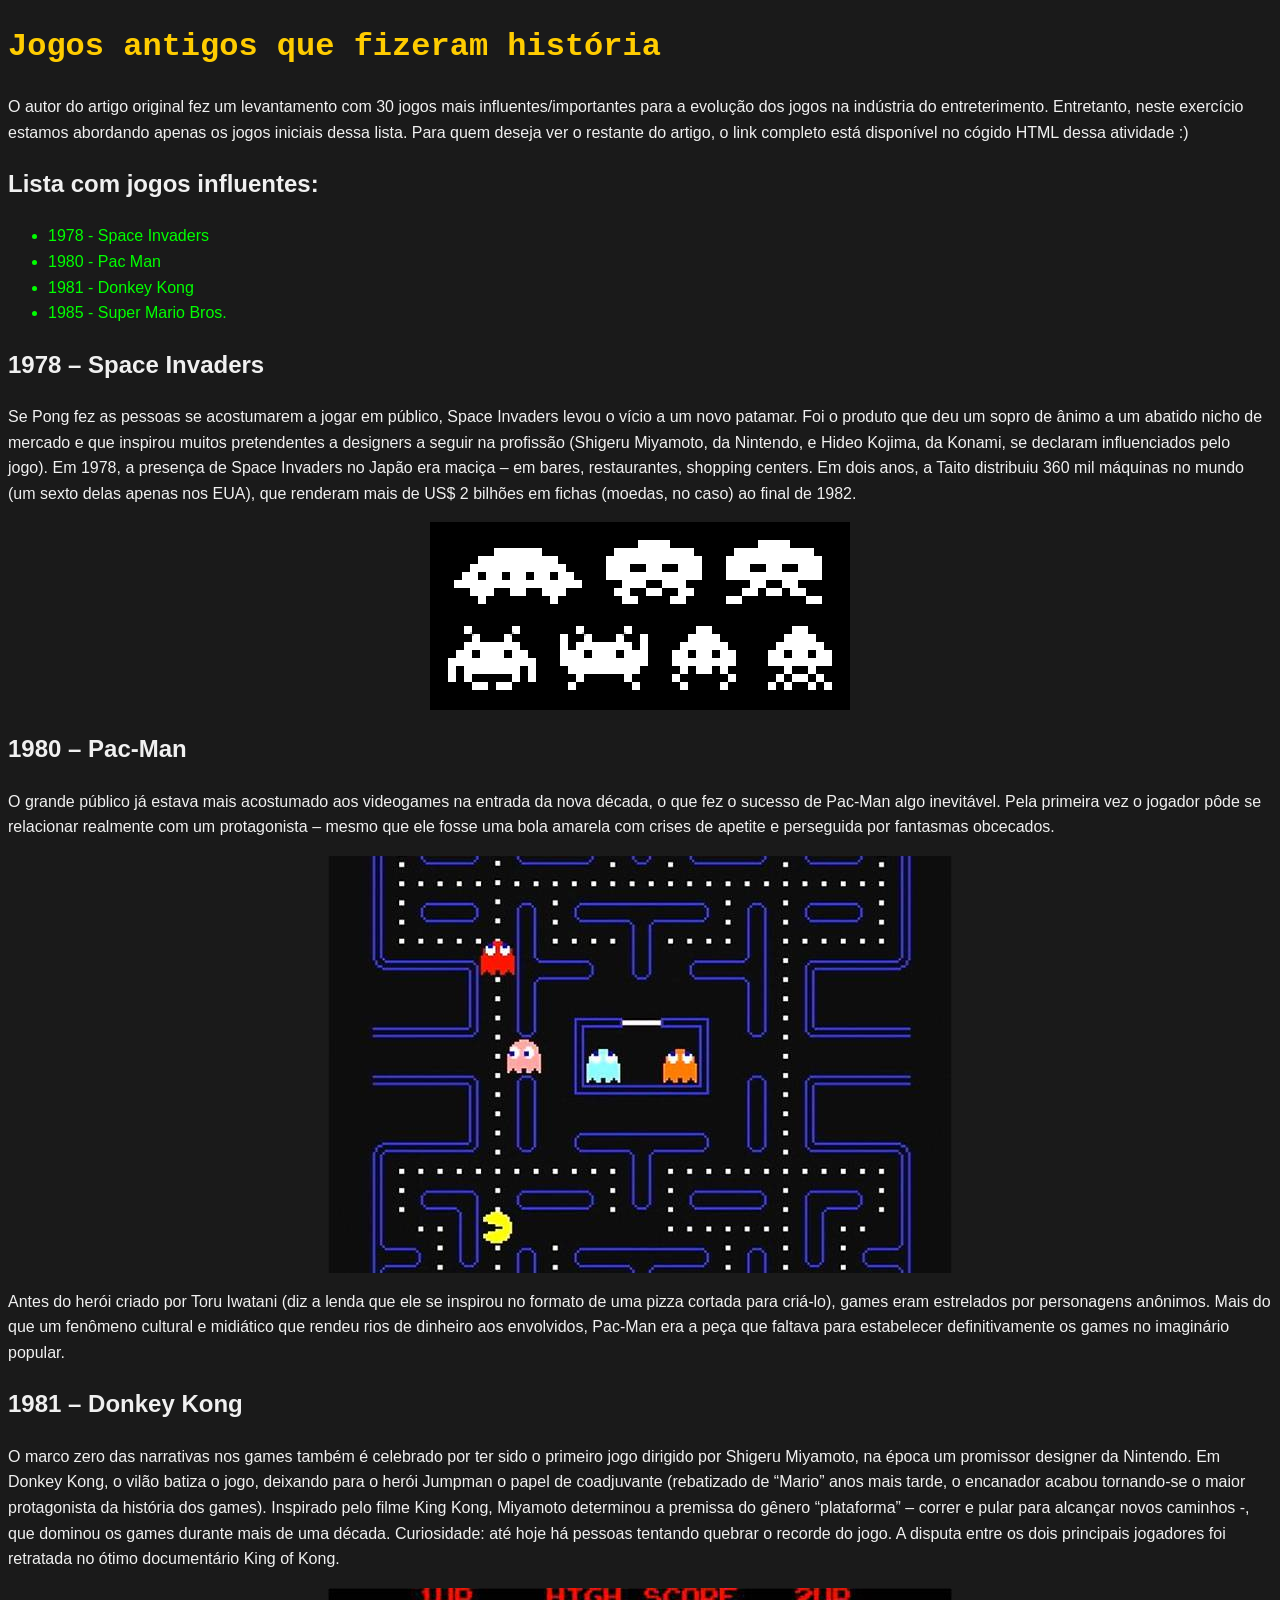
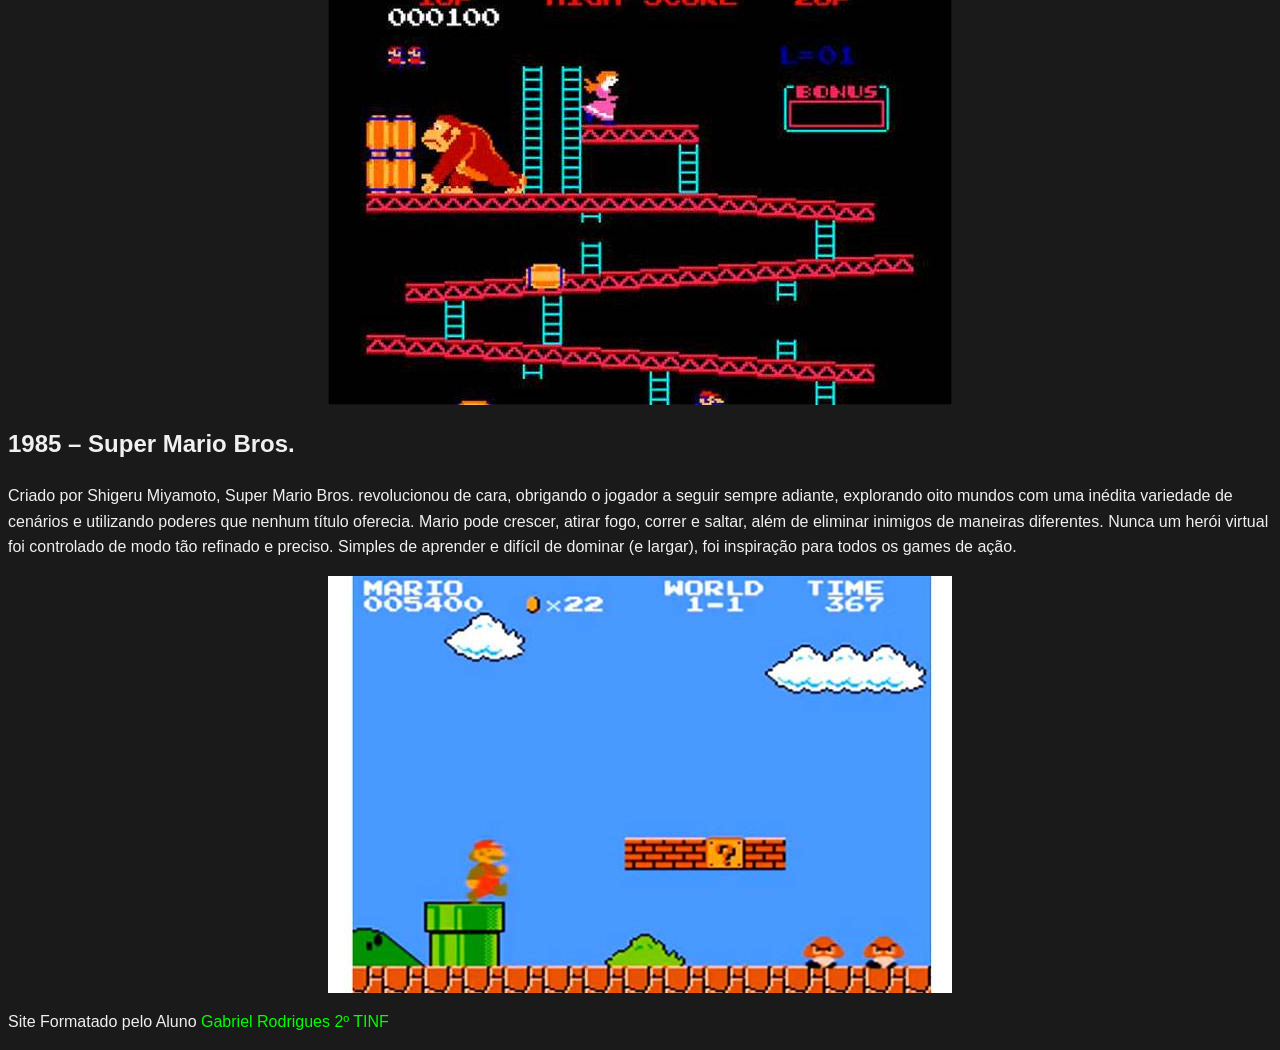
==== index.html @ 4231adf9 "Add files via upload" ====
<!DOCTYPE html>
<html lang="pt-BR">
  <head>
    <meta charset="UTF-8" />
    <meta http-equiv="X-UA-Compatible" content="IE=edge" />
    <meta name="viewport" content="width=device-width, initial-scale=1.0" />
    <title>Exercicio CSS</title>
    
    
    <link rel="preconnect" href="https://fonts.googleapis.com">
    <link rel="preconnect" href="https://fonts.gstatic.com" crossorigin>
    <link href="https://fonts.googleapis.com/css2?family=Press+Start+2P&display=swap" rel="stylesheet">

    
    <link rel="stylesheet" href="estilo.css" />
  </head>
  <!--Essa página foi criada utilizando como base de fonte o artigo do site: super.abril.com.br/tecnologia/os-30-games-mais-importantes-de-todos-os-tempos/ 
Autor: Pablo Miyazawa Atualizado em 27 mar 2020 
-->
  <body>
    <div id="intro-pag">
      <h1>Jogos antigos que fizeram história</h1>
      <p>
        O autor do artigo original fez um levantamento com 30 jogos mais
        influentes/importantes para a evolução dos jogos na indústria do
        entreterimento. Entretanto, neste exercício estamos abordando apenas os
        jogos iniciais dessa lista. Para quem deseja ver o restante do artigo, o
        link completo está disponível no cógido HTML dessa atividade :)
      </p>
      <h2>Lista com jogos influentes:</h2>
      <nav>
        <ul>
          <a href="#space"><li>1978 - Space Invaders</li></a>
          <a href="#pac"><li>1980 - Pac Man</li></a>
          <a href="#dk"><li>1981 - Donkey Kong</li></a>
          <a href="#mario"><li>1985 - Super Mario Bros.</li></a>
        </ul>
      </nav>
    </div>
    <div class="conteudo-padrao">
      <h2 id="space">1978 – Space Invaders</h2>
      <p>
        Se Pong fez as pessoas se acostumarem a jogar em público, Space Invaders
        levou o vício a um novo patamar. Foi o produto que deu um sopro de ânimo
        a um abatido nicho de mercado e que inspirou muitos pretendentes a
        designers a seguir na profissão (Shigeru Miyamoto, da Nintendo, e Hideo
        Kojima, da Konami, se declaram influenciados pelo jogo). Em 1978, a
        presença de Space Invaders no Japão era maciça – em bares, restaurantes,
        shopping centers. Em dois anos, a Taito distribuiu 360 mil máquinas no
        mundo (um sexto delas apenas nos EUA), que renderam mais de US$ 2
        bilhões em fichas (moedas, no caso) ao final de 1982.
      </p>
       <img src="img/Spaceinvaders.png" style="display: block; margin: 0 auto;">
    </div>
    <div class="conteudo-padrao">
      <h2 id="pac">1980 – Pac-Man</h2>
      <p>
        O grande público já estava mais acostumado aos videogames na entrada da
        nova década, o que fez o sucesso de Pac-Man algo inevitável. Pela
        primeira vez o jogador pôde se relacionar realmente com um protagonista
        – mesmo que ele fosse uma bola amarela com crises de apetite e
        perseguida por fantasmas obcecados.
      </p>

      <img src="img/pacman.jpg" style="display: block; margin: 0 auto;">
      <p>
        Antes do herói criado por Toru Iwatani (diz a lenda que ele se inspirou
        no formato de uma pizza cortada para criá-lo), games eram estrelados por
        personagens anônimos. Mais do que um fenômeno cultural e midiático que
        rendeu rios de dinheiro aos envolvidos, Pac-Man era a peça que faltava
        para estabelecer definitivamente os games no imaginário popular.
      </p>
    </div>

    <div class="conteudo-padrao">
      <h2 id="dk">1981 – Donkey Kong</h2>
      <p>
        O marco zero das narrativas nos games também é cele­brado por ter sido o
        primeiro jogo dirigido por Shigeru Miyamoto, na época um promissor
        designer da Nintendo. Em Donkey Kong, o vilão batiza o jogo, deixando
        para o herói Jumpman o papel de coadjuvante (rebatizado de “Mario” anos
        mais tarde, o encanador acabou tornando-se o maior protagonista da
        história dos games). Inspirado pelo filme King Kong, Miyamoto
        deter­minou a premissa do gênero “plataforma” – correr e pular para
        alcançar novos caminhos -, que dominou os games durante mais de uma
        década. Curiosidade: até hoje há pessoas tentando quebrar o recorde do
        jogo. A disputa entre os dois principais jogadores foi retratada no
        ótimo documentário King of Kong.
      </p>
      <img src="img/dk.jpg" style="display: block; margin: 0 auto;">
    </div>

    <div class="conteudo-padrao">
      <h2 id="mario">1985 – Super Mario Bros.</h2>
       <p>
        Criado por Shigeru Miyamoto, Super Mario Bros. revolucionou de cara,
        obrigando o jogador a seguir sempre adiante, explorando oito mundos com
        uma inédita variedade de cenários e utilizando poderes que nenhum título
        oferecia. Mario pode crescer, atirar fogo, correr e saltar, além de
        eliminar inimigos de maneiras diferentes. Nunca um herói virtual foi
        controlado de modo tão refinado e preciso. Simples de aprender e difícil
        de dominar (e largar), foi inspiração para todos os games de ação.
      </p>
      
      <img src="img/mario.jpg" style="display: block; margin: 0 auto;">
     
    </div>
       

    <footer>
    <p> Site Formatado pelo Aluno
        <a href="aluno.html"> Gabriel Rodrigues 2º TINF </a>
    </p>
</footer>
  </body>
</html>
---- estilo.css ----
body {
    background-color: #1a1a1a;
    color: #f0f0f0;            
    font-family: Arial, sans-serif;
    line-height: 1.6;
}

h1{
    color: #ffcc00; 
    font-family: "Courier New", Courier, monospace;
}

a {
    color: #00ff00;
    text-decoration: none;
}

a:hover {
    text-decoration: underline;
}
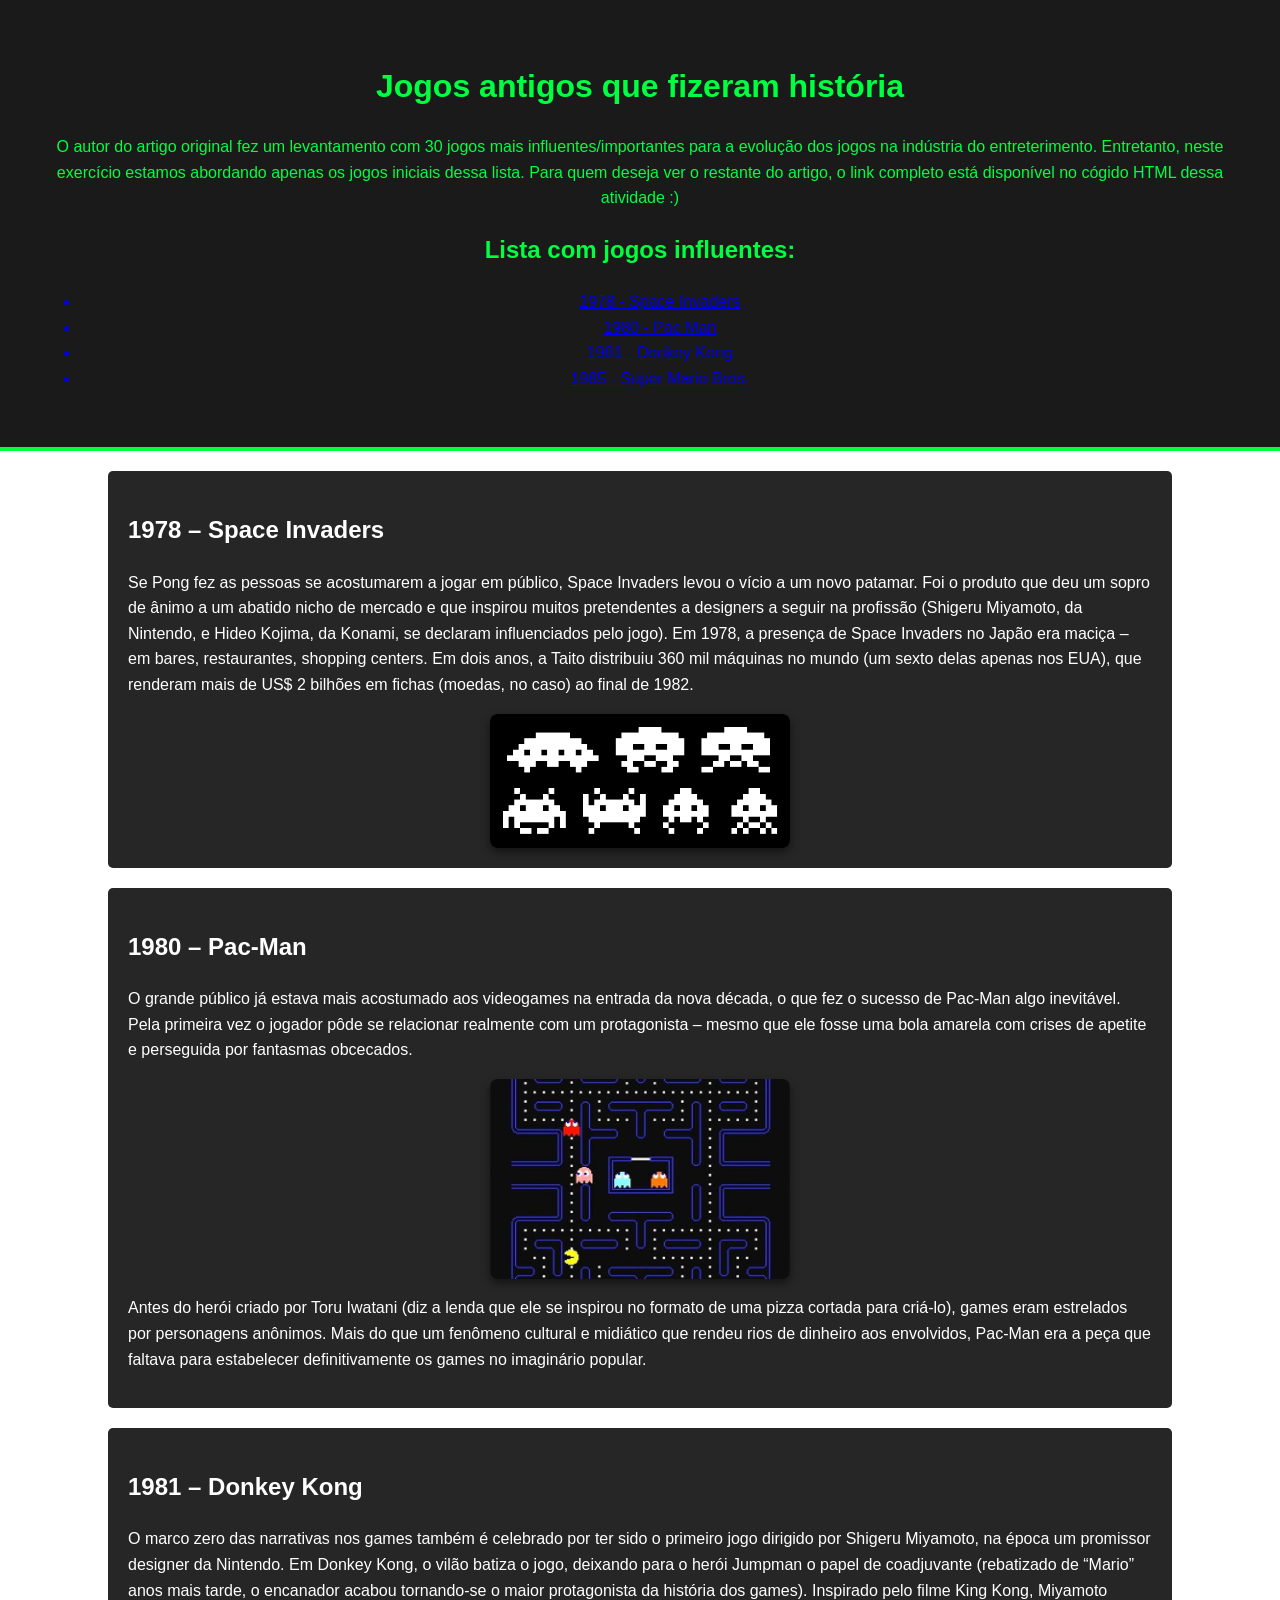
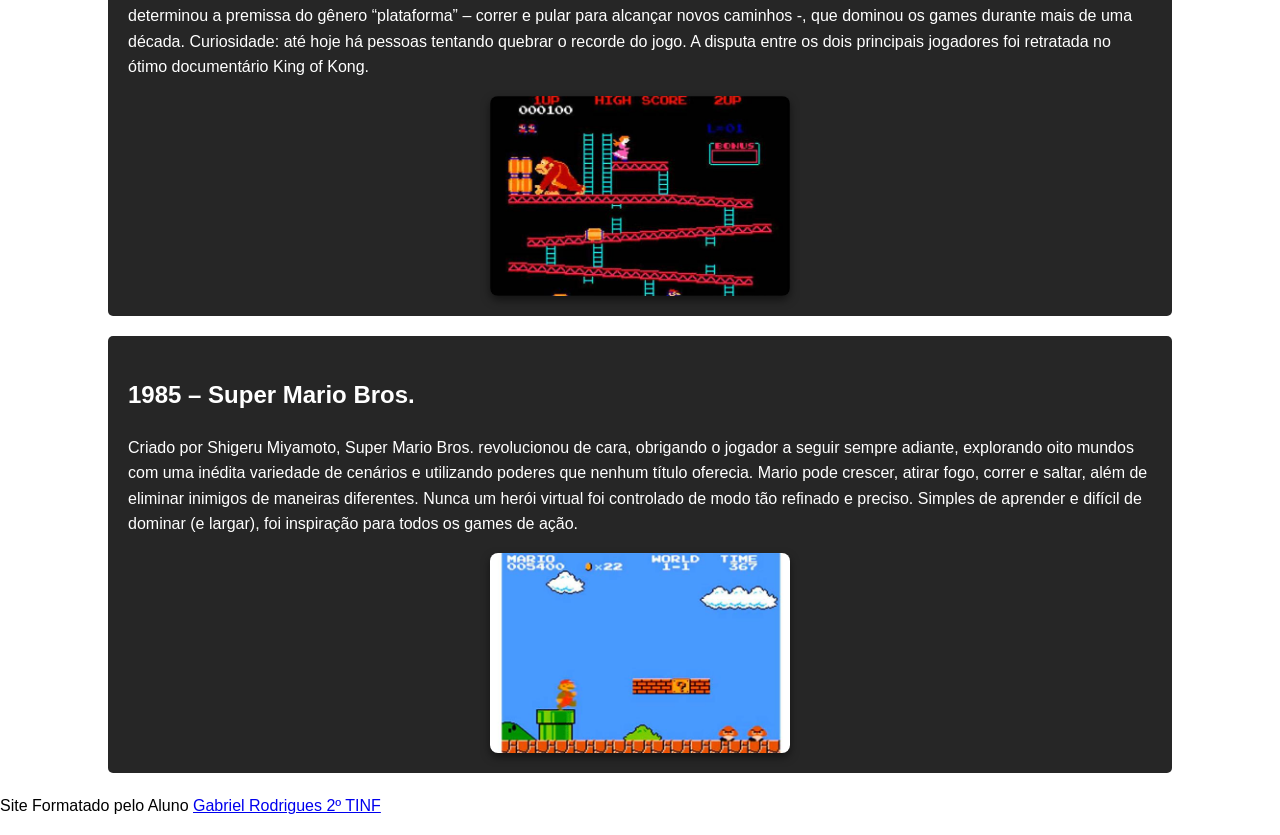
==== commit 876c097a: "Add files via upload" ====
--- a/index.html
+++ b/index.html
@@ -5,12 +5,6 @@
     <meta http-equiv="X-UA-Compatible" content="IE=edge" />
     <meta name="viewport" content="width=device-width, initial-scale=1.0" />
     <title>Exercicio CSS</title>
-    
-    
-    <link rel="preconnect" href="https://fonts.googleapis.com">
-    <link rel="preconnect" href="https://fonts.gstatic.com" crossorigin>
-    <link href="https://fonts.googleapis.com/css2?family=Press+Start+2P&display=swap" rel="stylesheet">
-
     
     <link rel="stylesheet" href="estilo.css" />
   </head>
--- a/estilo.css
+++ b/estilo.css
@@ -1,21 +1,59 @@
+
 body {
-    background-color: #1a1a1a;
-    color: #f0f0f0;            
-    font-family: Arial, sans-serif;
+    font-family: 'Segoe UI', Tahoma, Geneva, Verdana, sans-serif;
+    margin: 0;
+    padding: 0;
     line-height: 1.6;
 }
 
-h1{
-    color: #ffcc00; 
-    font-family: "Courier New", Courier, monospace;
+img {
+    max-width: 300px;
+    height: auto;
+    border-radius: 8px;
+    box-shadow: 0 4px 8px rgba(0,0,0,0.5);
 }
 
-a {
-    color: #00ff00;
-    text-decoration: none;
+
+#intro-pag {
+    background-color: #1a1a1a;
+    color: #00ff41; 
+    padding: 40px;
+    text-align: center;
+    border-bottom: 4px solid #00ff41;
 }
 
-a:hover {
-    text-decoration: underline;
+.conteudo-padrao {
+    background-color: #262626;
+    color: #ffffff;
+    padding: 20px;
+    margin: 20px auto;
+    width: 80%;
+    border-radius: 5px;
 }
 
+
+.pagina-aluno {
+    background-color: #0d0221;
+}
+
+.pagina-aluno #intro-pag {
+    background-color: #261447;
+    color: #ff9e00; 
+    border-bottom: 4px solid #ff9e00;
+}
+
+.pagina-aluno .conteudo-padrao {
+    background-color: #210b2c;
+    color: #e0e0e0;
+    border-left: 5px solid #ff9e00; 
+}
+
+.pagina-aluno a {
+    color: #ff9e00;
+    text-decoration: none;
+    font-weight: bold;
+}
+
+.pagina-aluno li {
+    margin-bottom: 10px;
+}
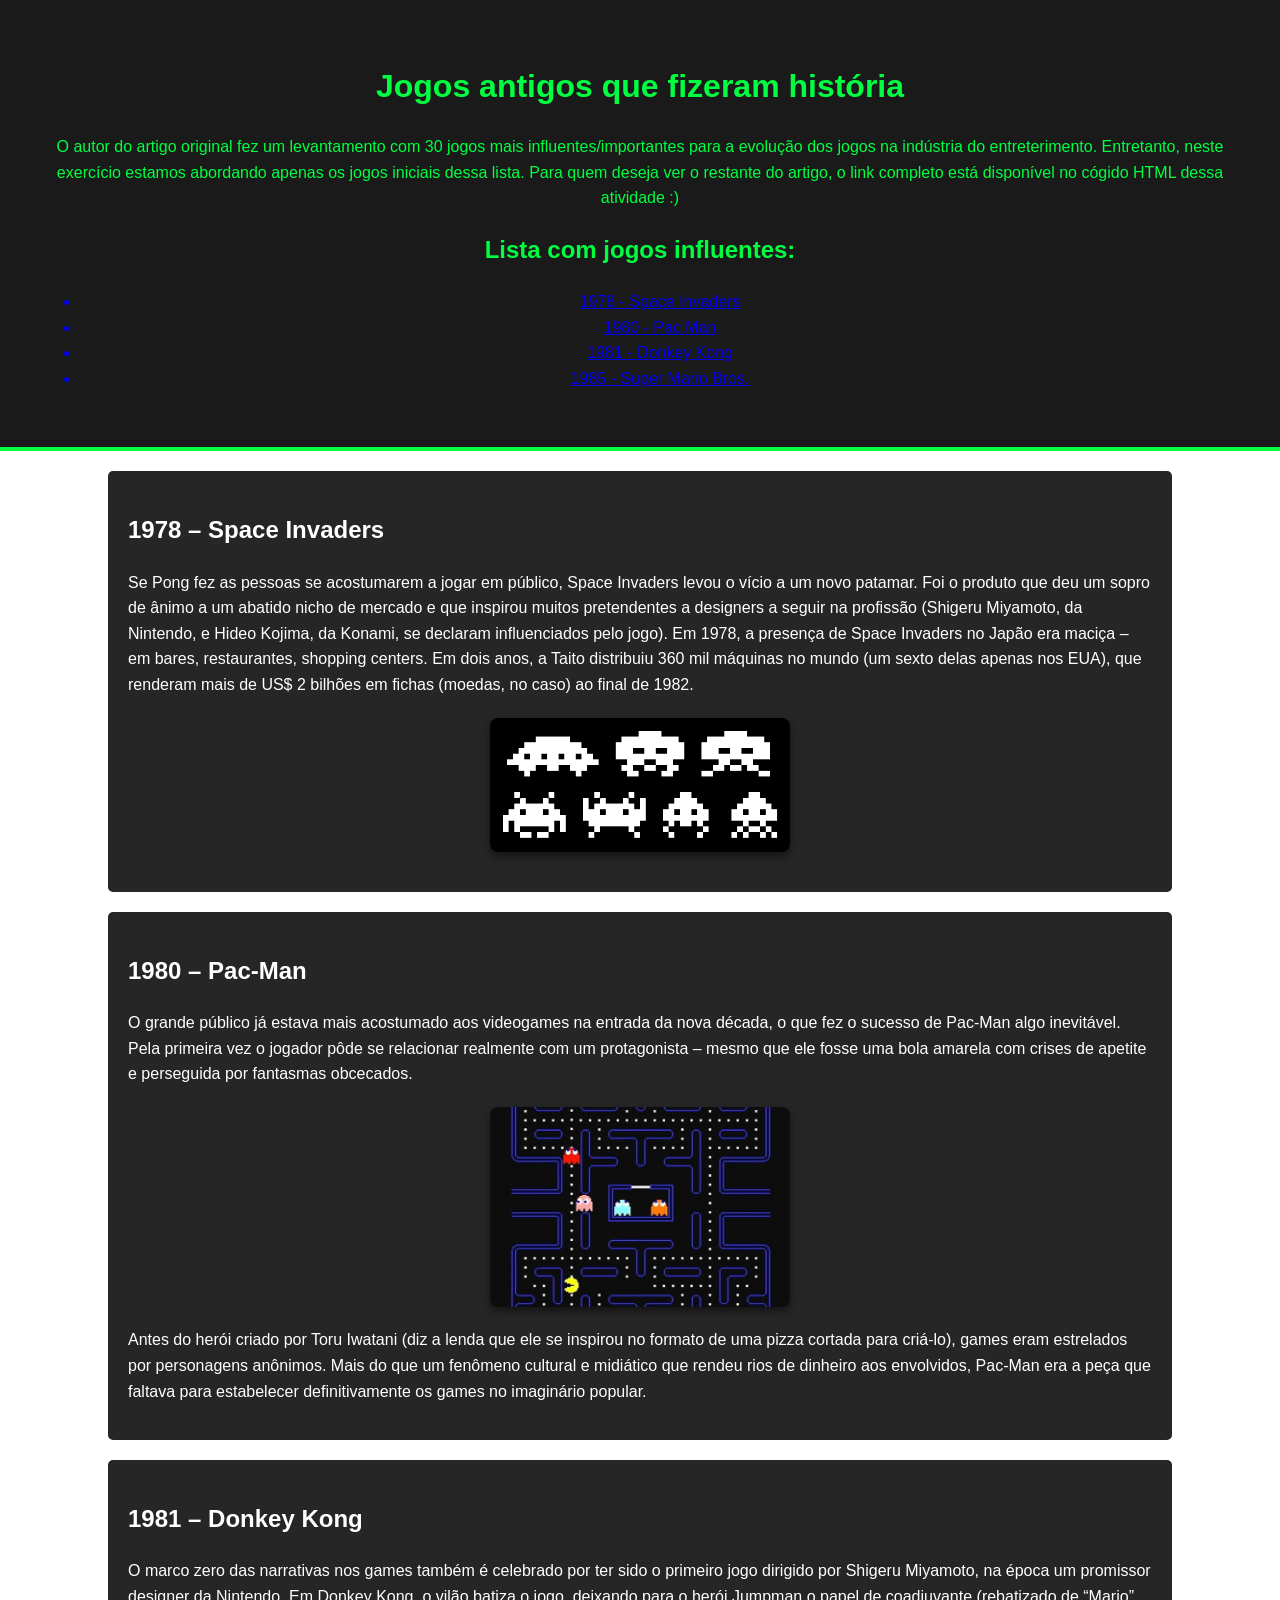
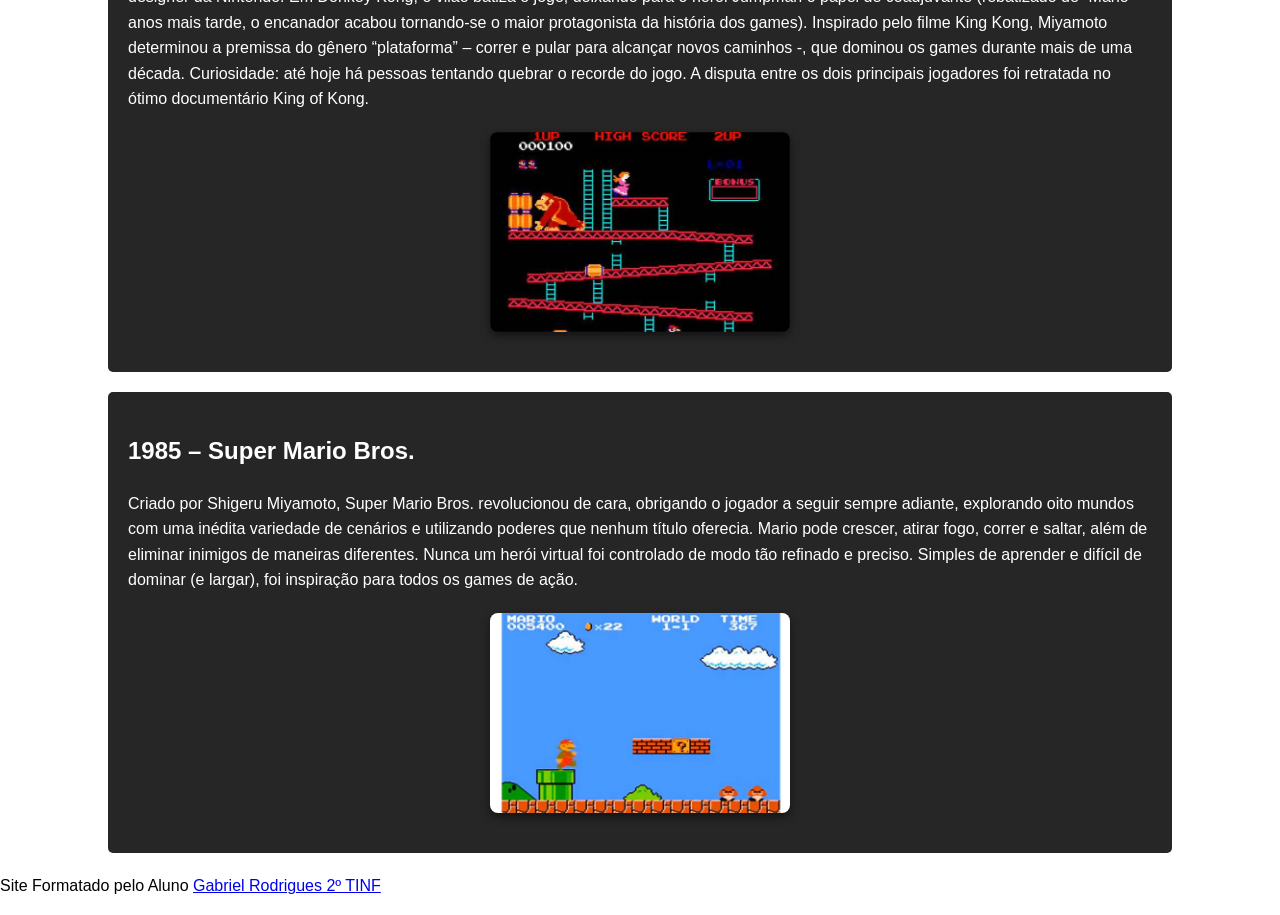
==== commit 7b3fb3e4: "Add files via upload" ====
--- a/index.html
+++ b/index.html
@@ -44,7 +44,7 @@
         mundo (um sexto delas apenas nos EUA), que renderam mais de US$ 2
         bilhões em fichas (moedas, no caso) ao final de 1982.
       </p>
-       <img src="img/Spaceinvaders.png" style="display: block; margin: 0 auto;">
+       <img src="img/Spaceinvaders.png" >
     </div>
     <div class="conteudo-padrao">
       <h2 id="pac">1980 – Pac-Man</h2>
@@ -56,7 +56,7 @@
         perseguida por fantasmas obcecados.
       </p>
 
-      <img src="img/pacman.jpg" style="display: block; margin: 0 auto;">
+      <img src="img/pacman.jpg" >
       <p>
         Antes do herói criado por Toru Iwatani (diz a lenda que ele se inspirou
         no formato de uma pizza cortada para criá-lo), games eram estrelados por
@@ -81,7 +81,7 @@
         jogo. A disputa entre os dois principais jogadores foi retratada no
         ótimo documentário King of Kong.
       </p>
-      <img src="img/dk.jpg" style="display: block; margin: 0 auto;">
+      <img src="img/dk.jpg" >
     </div>
 
     <div class="conteudo-padrao">
@@ -96,7 +96,7 @@
         de dominar (e largar), foi inspiração para todos os games de ação.
       </p>
       
-      <img src="img/mario.jpg" style="display: block; margin: 0 auto;">
+      <img src="img/mario.jpg" >
      
     </div>
        
--- a/estilo.css
+++ b/estilo.css
@@ -1,3 +1,4 @@
+
 
 body {
     font-family: 'Segoe UI', Tahoma, Geneva, Verdana, sans-serif;
@@ -6,8 +7,11 @@
     line-height: 1.6;
 }
 
-img {
-    max-width: 300px;
+
+.conteudo-padrao img {
+    display: block;   
+    margin: 20px auto; 
+    max-width: 300px;  
     height: auto;
     border-radius: 8px;
     box-shadow: 0 4px 8px rgba(0,0,0,0.5);
@@ -30,6 +34,7 @@
     width: 80%;
     border-radius: 5px;
 }
+
 
 
 .pagina-aluno {
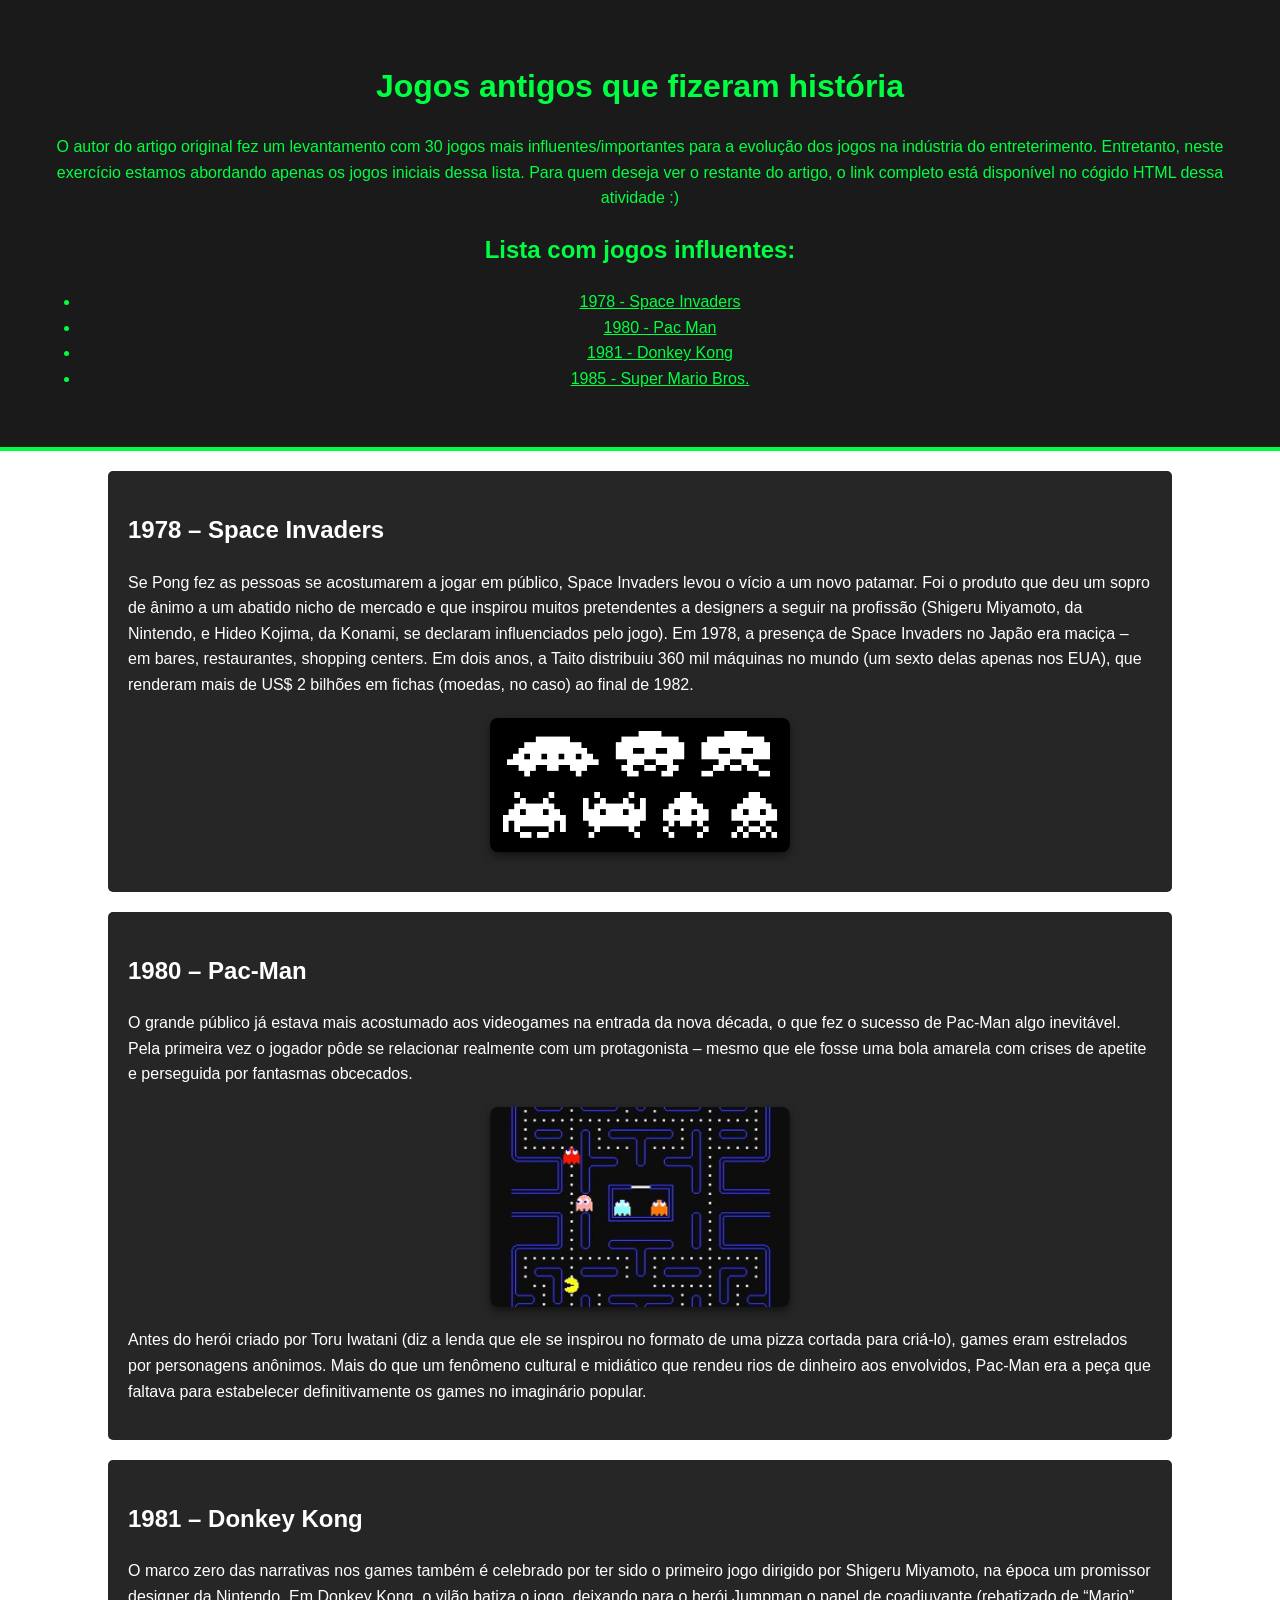
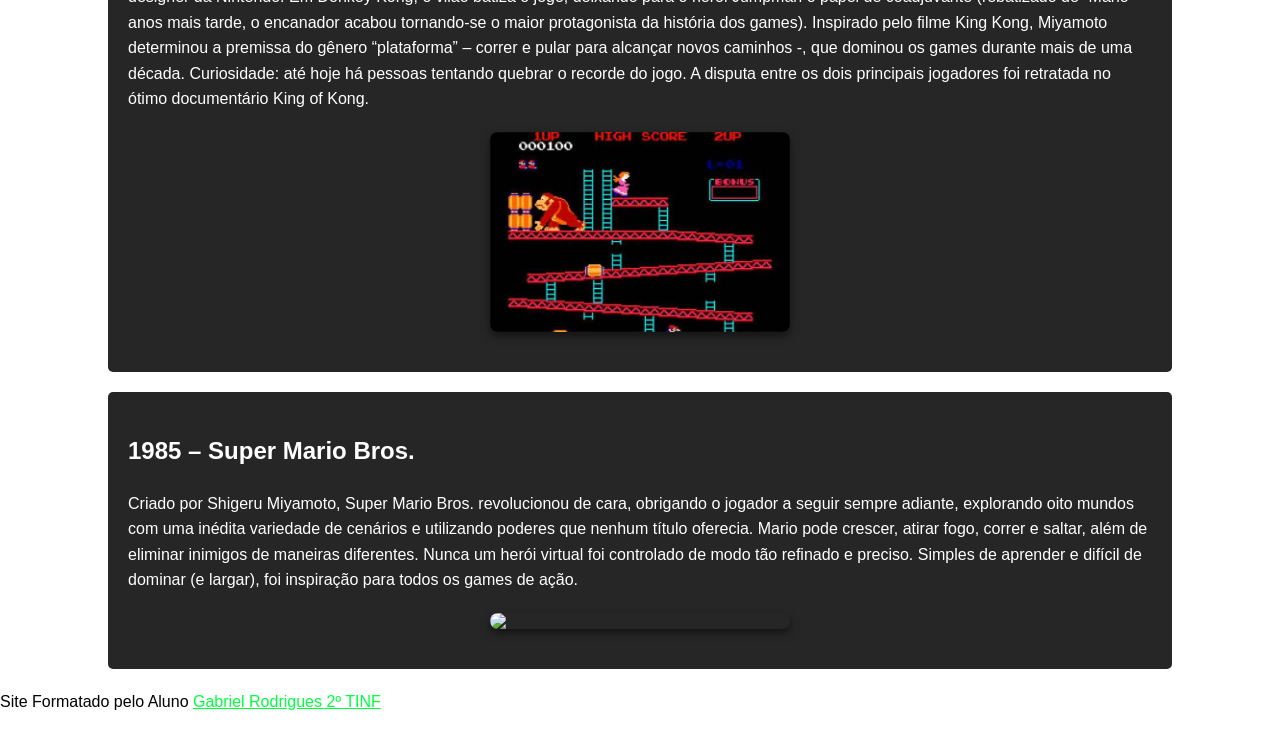
==== commit cef52f12: "Add files via upload" ====
--- a/index.html
+++ b/index.html
@@ -96,7 +96,7 @@
         de dominar (e largar), foi inspiração para todos os games de ação.
       </p>
       
-      <img src="img/mario.jpg" >
+      <img src="img/mario.png" >
      
     </div>
        
--- a/estilo.css
+++ b/estilo.css
@@ -61,4 +61,8 @@
 
 .pagina-aluno li {
     margin-bottom: 10px;
+}
+
+a{
+    color:#00ff41
 }
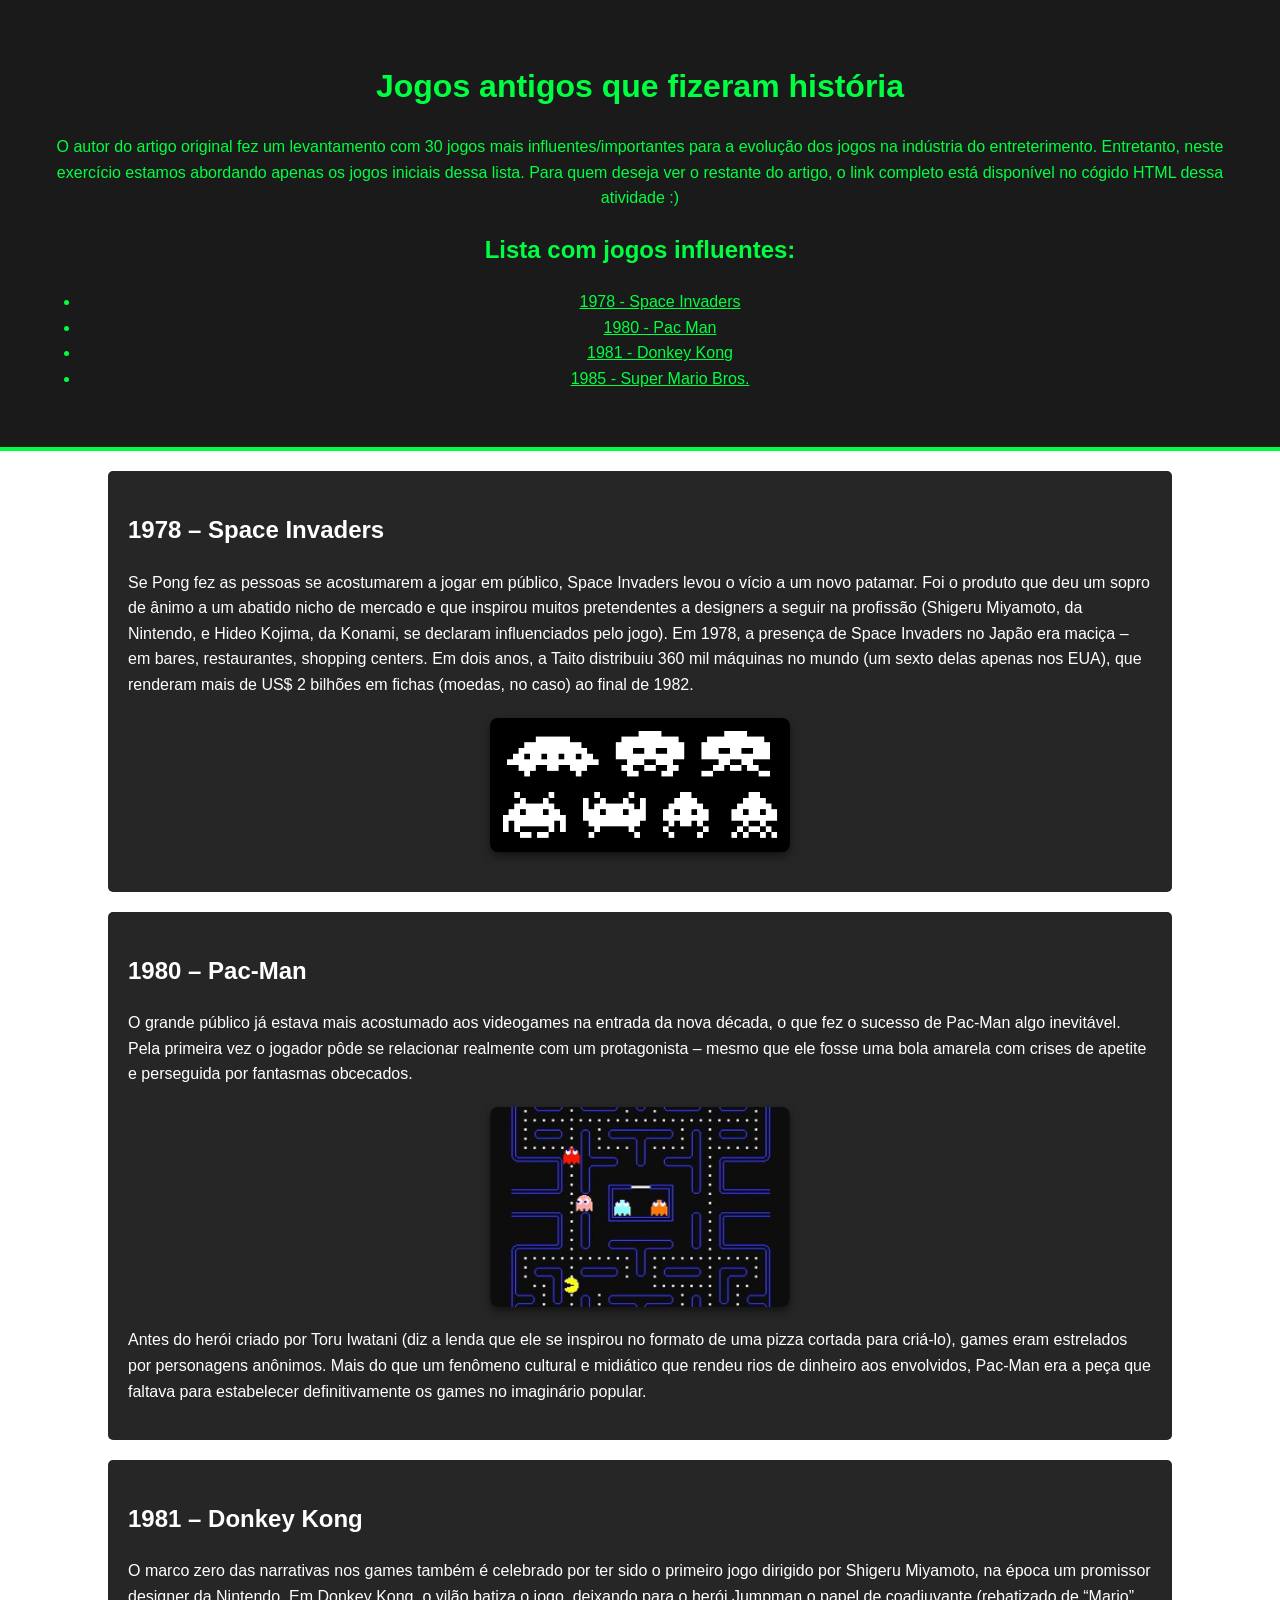
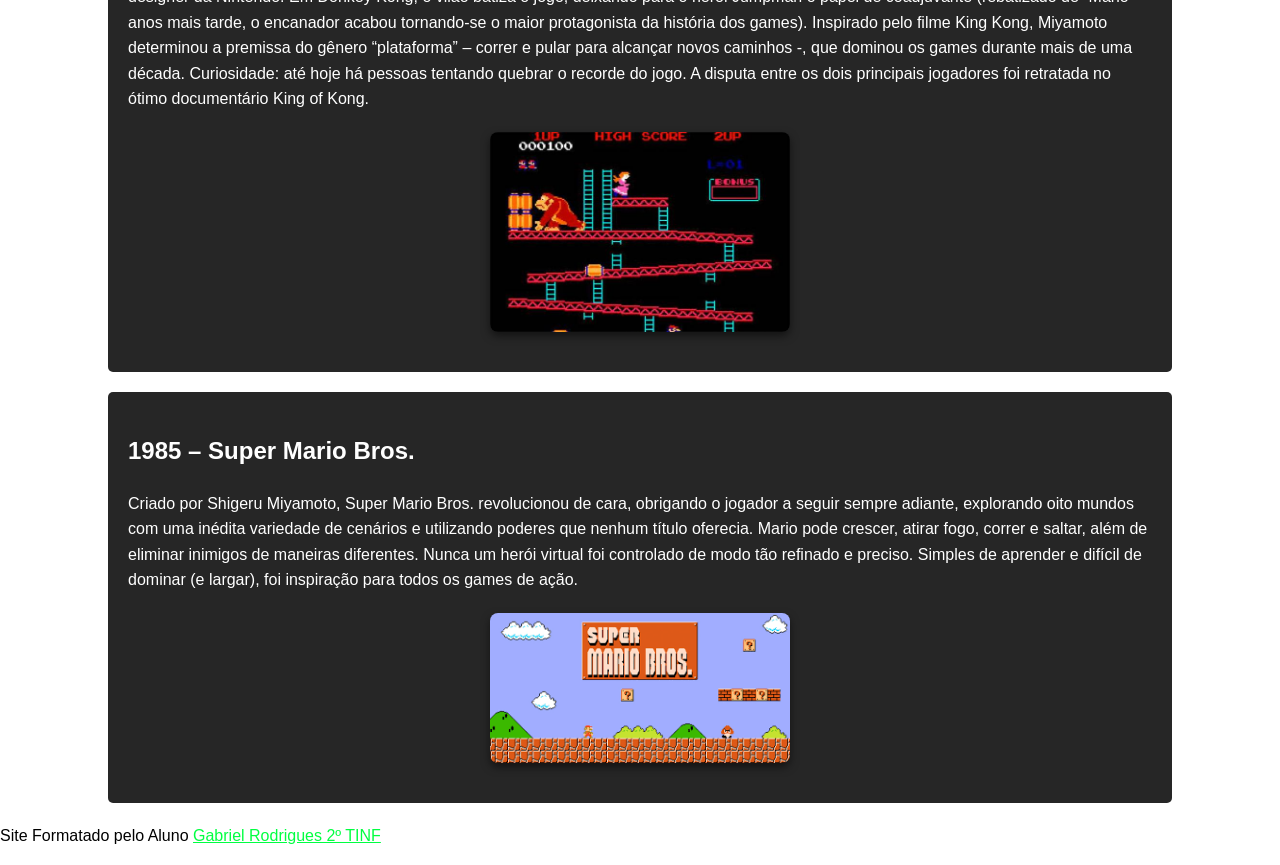
==== commit 0b0427a6: "Update index.html" ====
--- a/index.html
+++ b/index.html
@@ -14,7 +14,7 @@
   <body>
     <div id="intro-pag">
       <h1>Jogos antigos que fizeram história</h1>
-      <p>
+      <p id="a1">
         O autor do artigo original fez um levantamento com 30 jogos mais
         influentes/importantes para a evolução dos jogos na indústria do
         entreterimento. Entretanto, neste exercício estamos abordando apenas os
